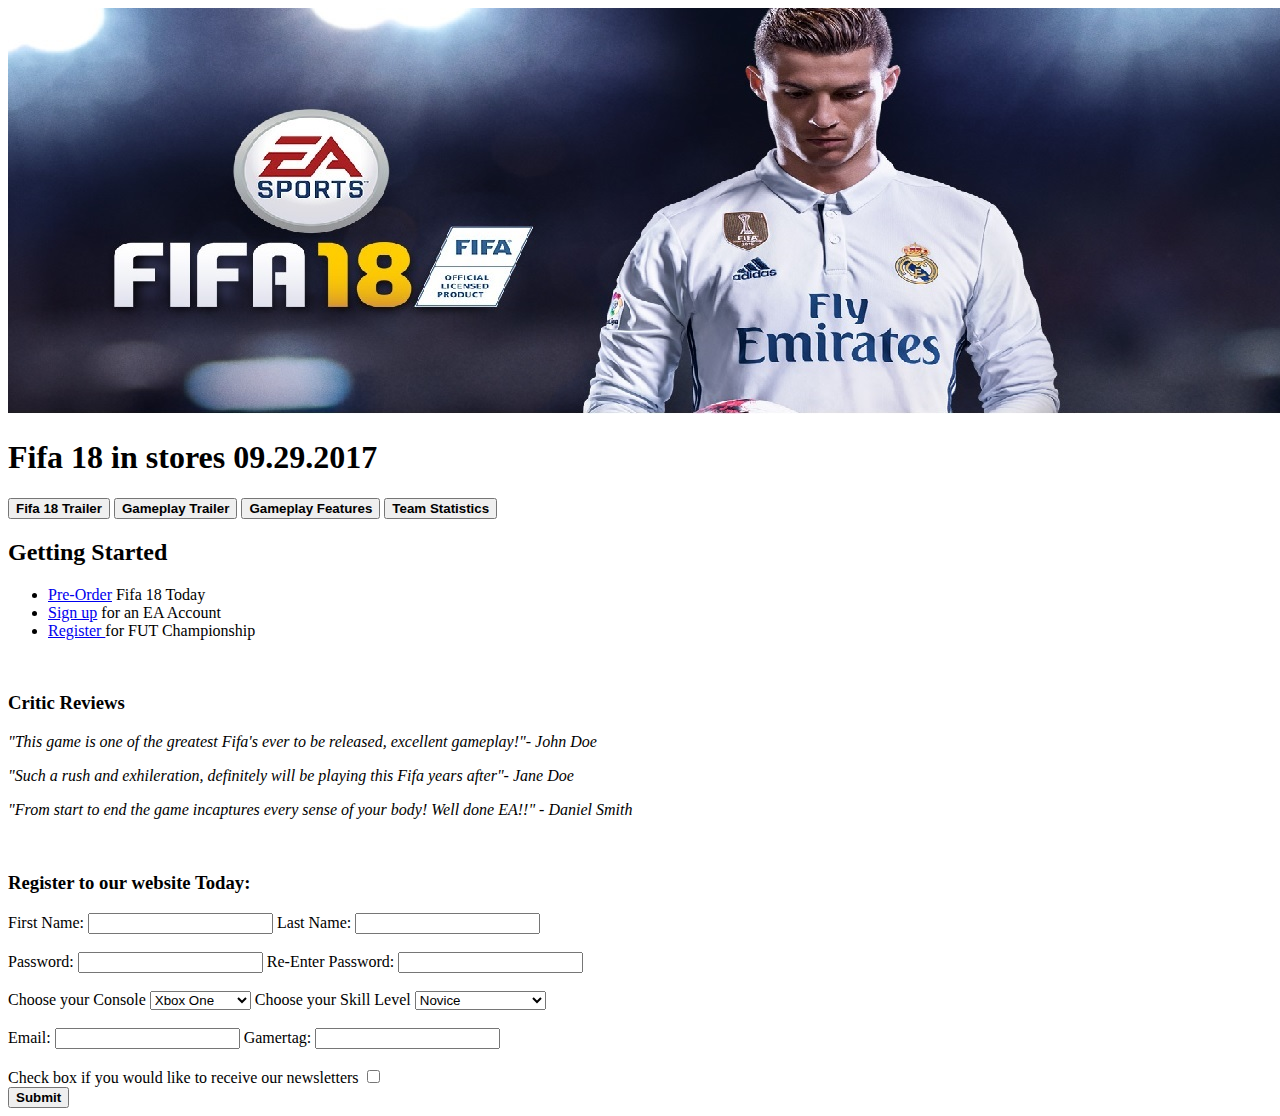
==== index.html @ 9f970796 "Modify index.html" ====
<!DOCTYPE html>
<html>
<head>
	<title>Fifa 18 Homepage</title>
	<img src="FifaBanner.jpg" Alt="Fifa 18">
	<h1><b>Fifa 18 in stores 09.29.2017</b></h1>
	<a href="https://www.youtube.com/watch?v=QV7PK8AVEKA"><button><b>Fifa 18 Trailer</b></button></a>
	<a href="https://www.youtube.com/watch?v=z_7Gz_RFLnE"><button><b>Gameplay Trailer</b></button></a>
	<a href="https://www.easports.com/fifa/news/2017/fifa-18-real-player-motion-technology"><button><b>Gameplay Features</b></button></a>
	<a href="Stat_table.html"><button><b>Team Statistics</b></button></a>
</head>
<body>
	<h2><b>Getting Started</b></h2>
	<ul>
		<li> <a href="https://www.easports.com/fifa/buy/usa">Pre-Order</a> Fifa 18 Today</li>
		<li> <a href="https://signin.ea.com/p/web2/create?execution=e1221223354s1&initref=https%3A%2F%2Faccounts.ea.com%3A443%2Fconnect%2Fauth%3Fresponse_type%3Dcode%26client_id%3DEADOTCOM-WEB-SERVER%26redirect_uri%3Dhttps%253A%252F%252Fwww.ea.com%252Flogin_check%26state%3D767a9f97-168f-4016-9b1b-b49986ad6a73%26display%3Dweb%252Fcreate">Sign up</a> for an EA Account</il>
		<li> <a href="https://www.easports.com/fifa/ultimate-team/compete/register">Register </a> for FUT Championship</li>
	</ul>
	<br>
	<h3><b>Critic Reviews</b></h3>
	<p><i>"This game is one of the greatest Fifa's ever to be released, excellent gameplay!"- John Doe </i></p>
	<p><i>"Such a rush and exhileration, definitely will be playing this Fifa years after"- Jane Doe</i></p>
	<p><i>"From start to end the game incaptures every sense of your body! Well done EA!!" - Daniel Smith</i></p>
	<br>
	<h3><b>Register to our website Today:</b></h3>
	<div>
	<form name="Register Today" action="http://httpbin.org/post" method="post">
			<div>
				<label>First Name:</label>
				<input type="text" name=FirstName>
				<label>Last Name:</label>
				<input type="text" name=LastName>
			</div>
			<br>
			<div>
				<label>Password:</label>
				<input type="Password" name=Password>
			
			
				<label>Re-Enter Password:</label>
				<input type="Password" name=ReEnterPassword>
			</div>
			<br>
			<div>
				<label>Choose your Console</label>
				<select name="Console">
						<option value="XboxOne">Xbox One</option>
						<option value="PS4">PlayStation 4</option>
						<option value="Xbox 360">Xbox 360</option>
						<option value="PS3">PlayStation 3</option>
				</select>
				<label>Choose your Skill Level</label>
				<select name="SkillLevel">
					<option value="Novice">Novice</option>
					<option value="Semi-Professional">Semi-Professional</option>
					<option value="Professional">Professional</option>
					<option value="Master Class">Master Class</option>
				</select>
			</div>
			<br>
			<div>
				<label>Email:</label>
				<input type="Email" name="EmailAddress">
				<label>Gamertag:</label>
				<input type="text" name=Gamertag>
			</div>
			<br>
			<div>
				<label>Check box if you would like to receive our newsletters</label>
				<input type="checkbox" name="newsletters" value="newsletters">
			</div>
		<button type="submit"><b>Submit</b></button>
	</form>
	</div>
</body>
</html>
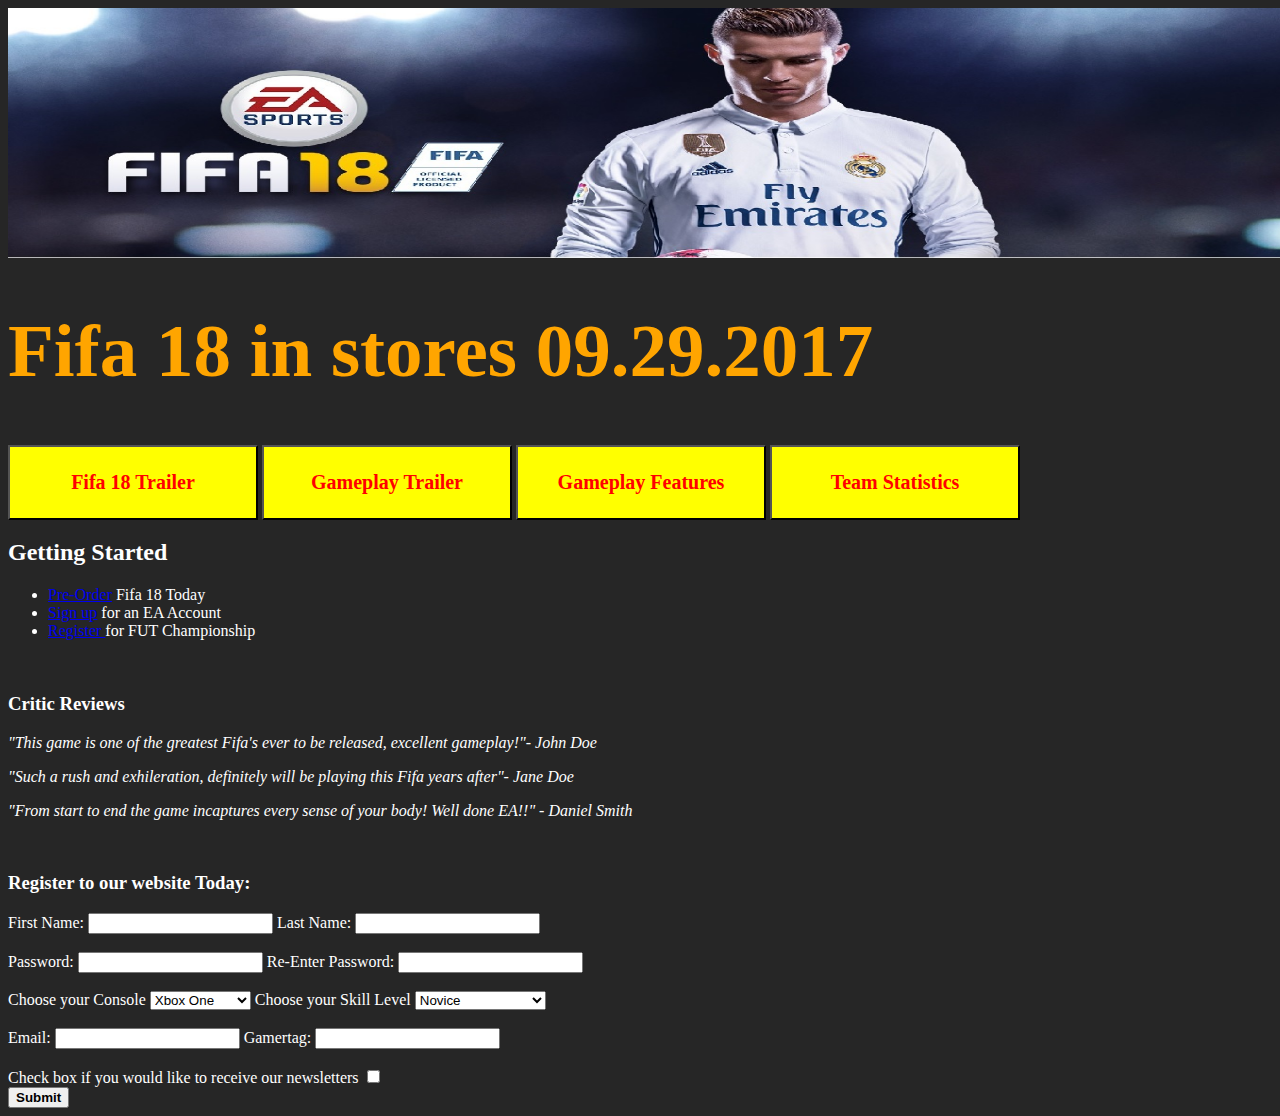
==== commit 401ca1cb: "Add new file and modify html" ====
--- a/index.html
+++ b/index.html
@@ -1,13 +1,15 @@
 <!DOCTYPE html>
 <html>
 <head>
+	<link rel="stylesheet" href="Doc.css">
 	<title>Fifa 18 Homepage</title>
-	<img src="FifaBanner.jpg" Alt="Fifa 18">
+	<img id="image1" backArrow" src="FifaBanner.jpg" Alt="Fifa 18">
 	<h1><b>Fifa 18 in stores 09.29.2017</b></h1>
-	<a href="https://www.youtube.com/watch?v=QV7PK8AVEKA"><button><b>Fifa 18 Trailer</b></button></a>
-	<a href="https://www.youtube.com/watch?v=z_7Gz_RFLnE"><button><b>Gameplay Trailer</b></button></a>
-	<a href="https://www.easports.com/fifa/news/2017/fifa-18-real-player-motion-technology"><button><b>Gameplay Features</b></button></a>
-	<a href="Stat_table.html"><button><b>Team Statistics</b></button></a>
+	<a href="https://www.youtube.com/watch?v=QV7PK8AVEKA"><button id="button1"><b>Fifa 18 Trailer</b></button></a>
+	<a href="https://www.youtube.com/watch?v=z_7Gz_RFLnE"><button id="button1"><b>Gameplay Trailer</b></button></a>
+	<a href="https://www.easports.com/fifa/news/2017/fifa-18-real-player-motion-technology"><button id="button1"><b>Gameplay Features</b></button></a>
+	<a href="Stat_table.html"><button id="button1"><b>Team Statistics</b></button></a>
+	</div>
 </head>
 <body>
 	<h2><b>Getting Started</b></h2>
@@ -24,7 +26,7 @@
 	<br>
 	<h3><b>Register to our website Today:</b></h3>
 	<div>
-	<form name="Register Today" action="http://httpbin.org/post" method="post">
+	<form action="https://httpbin.org/post" method="post">
 			<div>
 				<label>First Name:</label>
 				<input type="text" name=FirstName>
--- a/Doc.css
+++ b/Doc.css
@@ -0,0 +1,24 @@
+body{
+	background-color: #262626;
+	color: white;
+}
+h1{
+	display: block;
+	font-weight: bold;
+	font-size: 75px;
+	color: Orange;
+	font-family:"Comic Sans MS";
+}
+#image1{
+	display:block;
+	width: 1500px;
+	height: 250px;
+}
+#button1{
+	background-color: yellow;
+	height: 75px;
+	width: 250px;
+	color: red;
+	font-size: 20px;
+	font-family: "Comic Sans MS";
+}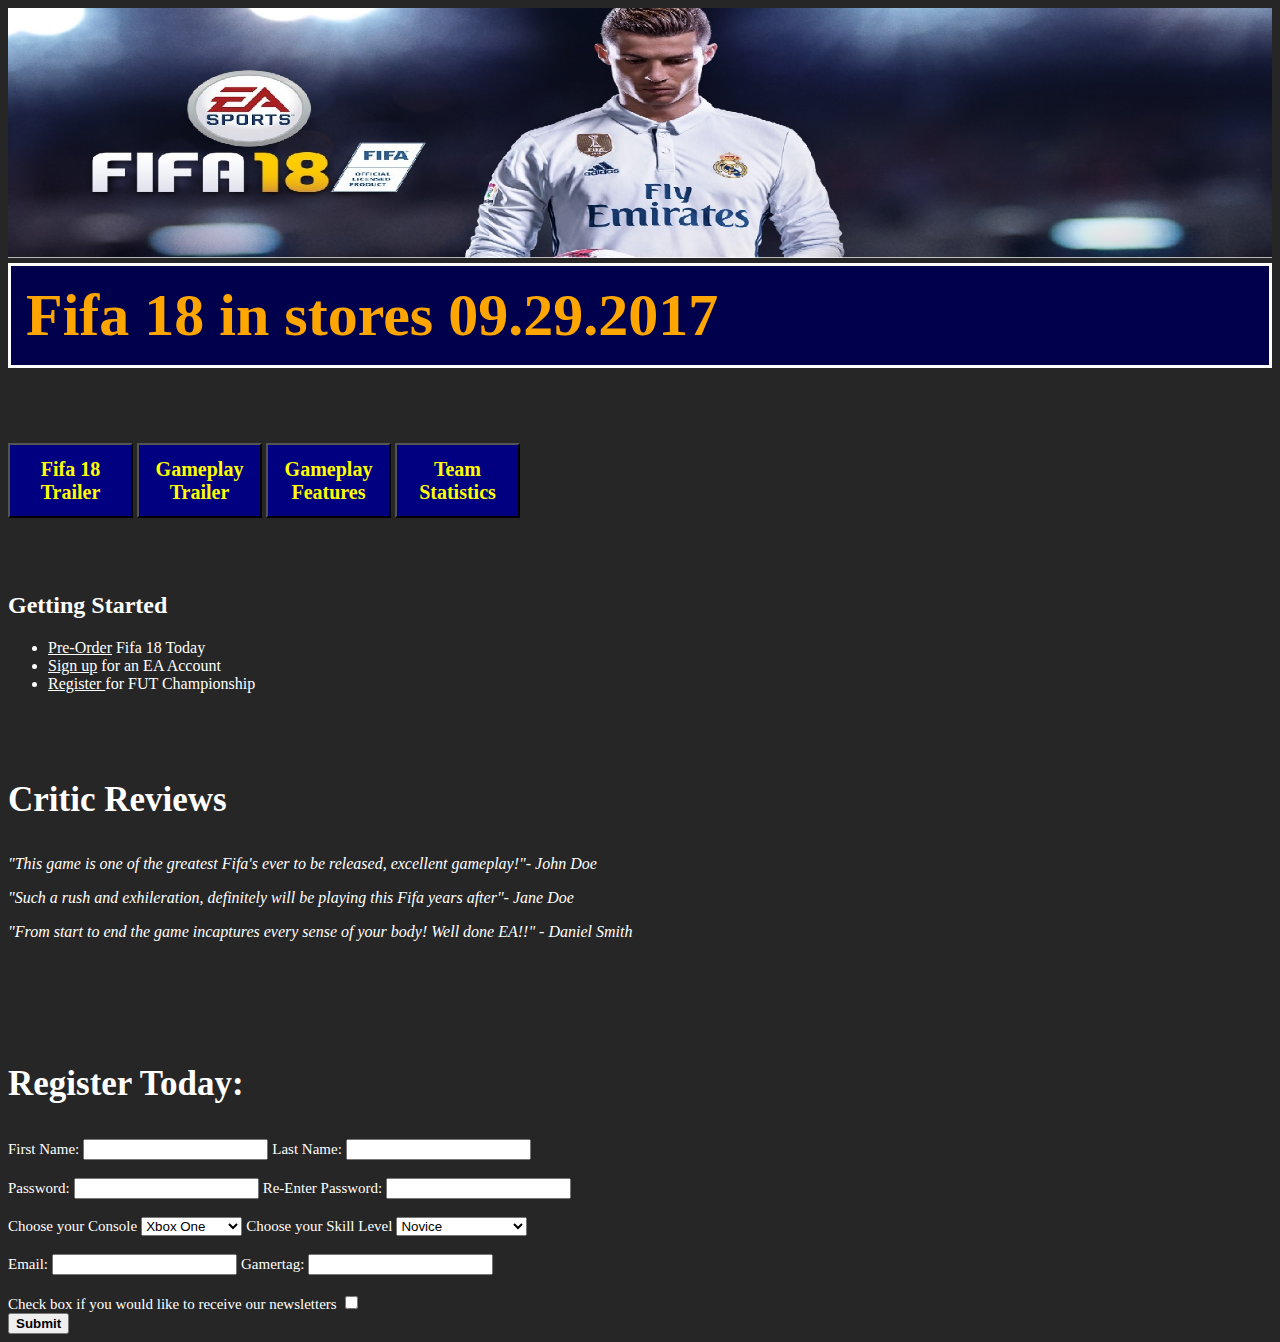
==== commit 8f34dc84: "Modify index and CSS file" ====
--- a/index.html
+++ b/index.html
@@ -1,30 +1,33 @@
 <!DOCTYPE html>
 <html>
-<head>
+<head> 
 	<link rel="stylesheet" href="Doc.css">
-	<title>Fifa 18 Homepage</title>
+	<title>Fifa 18 Coming Soon</title>
 	<img id="image1" backArrow" src="FifaBanner.jpg" Alt="Fifa 18">
-	<h1><b>Fifa 18 in stores 09.29.2017</b></h1>
+	<h1 id="Banner"><b>Fifa 18 in stores 09.29.2017</b></h1>
 	<a href="https://www.youtube.com/watch?v=QV7PK8AVEKA"><button id="button1"><b>Fifa 18 Trailer</b></button></a>
 	<a href="https://www.youtube.com/watch?v=z_7Gz_RFLnE"><button id="button1"><b>Gameplay Trailer</b></button></a>
 	<a href="https://www.easports.com/fifa/news/2017/fifa-18-real-player-motion-technology"><button id="button1"><b>Gameplay Features</b></button></a>
 	<a href="Stat_table.html"><button id="button1"><b>Team Statistics</b></button></a>
 	</div>
+	<br><br><br><br>
 </head>
 <body>
 	<h2><b>Getting Started</b></h2>
 	<ul>
-		<li> <a href="https://www.easports.com/fifa/buy/usa">Pre-Order</a> Fifa 18 Today</li>
-		<li> <a href="https://signin.ea.com/p/web2/create?execution=e1221223354s1&initref=https%3A%2F%2Faccounts.ea.com%3A443%2Fconnect%2Fauth%3Fresponse_type%3Dcode%26client_id%3DEADOTCOM-WEB-SERVER%26redirect_uri%3Dhttps%253A%252F%252Fwww.ea.com%252Flogin_check%26state%3D767a9f97-168f-4016-9b1b-b49986ad6a73%26display%3Dweb%252Fcreate">Sign up</a> for an EA Account</il>
-		<li> <a href="https://www.easports.com/fifa/ultimate-team/compete/register">Register </a> for FUT Championship</li>
+		<li> <a id="link" href="https://www.easports.com/fifa/buy/usa">Pre-Order</a> Fifa 18 Today</li>
+		<li> <a id="link" href="https://signin.ea.com/p/web2/create?execution=e1221223354s1&initref=https%3A%2F%2Faccounts.ea.com%3A443%2Fconnect%2Fauth%3Fresponse_type%3Dcode%26client_id%3DEADOTCOM-WEB-SERVER%26redirect_uri%3Dhttps%253A%252F%252Fwww.ea.com%252Flogin_check%26state%3D767a9f97-168f-4016-9b1b-b49986ad6a73%26display%3Dweb%252Fcreate">Sign up</a> for an EA Account</il>
+		<li> <a id="link" href="https://www.easports.com/fifa/ultimate-team/compete/register">Register </a> for FUT 	 Championship</li>
 	</ul>
-	<br>
+	<div class="critic">
+	<br><br>
 	<h3><b>Critic Reviews</b></h3>
 	<p><i>"This game is one of the greatest Fifa's ever to be released, excellent gameplay!"- John Doe </i></p>
 	<p><i>"Such a rush and exhileration, definitely will be playing this Fifa years after"- Jane Doe</i></p>
 	<p><i>"From start to end the game incaptures every sense of your body! Well done EA!!" - Daniel Smith</i></p>
-	<br>
-	<h3><b>Register to our website Today:</b></h3>
+	<br><br><br><br>
+	</div>
+	<h3><b>Register Today:</b></h3>	
 	<div>
 	<form action="https://httpbin.org/post" method="post">
 			<div>
@@ -44,7 +47,7 @@
 			</div>
 			<br>
 			<div>
-				<label>Choose your Console</label>
+				<label >Choose your Console</label>
 				<select name="Console">
 						<option value="XboxOne">Xbox One</option>
 						<option value="PS4">PlayStation 4</option>
@@ -75,4 +78,4 @@
 	</form>
 	</div>
 </body>
-</html>+</html>
--- a/Doc.css
+++ b/Doc.css
@@ -3,22 +3,50 @@
 	color: white;
 }
 h1{
+	background-color:#00004d;
+	padding:15px;
+	border: 3px solid white;
 	display: block;
 	font-weight: bold;
-	font-size: 75px;
+	font-size: 60px;
 	color: Orange;
 	font-family:"Comic Sans MS";
 }
+#Banner{
+	position:relative;
+	top:-35px;
+	z-index:-1;
+}
+h3{
+	font-size:35px;
+}
 #image1{
+	position:relative;
 	display:block;
-	width: 1500px;
+	width: 100%;
 	height: 250px;
 }
 #button1{
-	background-color: yellow;
+	background-color:#000080;
 	height: 75px;
-	width: 250px;
-	color: red;
+	width: 125px;
+	color: yellow;
 	font-size: 20px;
-	font-family: "Comic Sans MS";
+	font-family: "Time New Roman";	
+
+}
+#button1:hover{
+	color:green;
+}
+#button1:visited{
+	color:brown;
+}
+label{
+font-size: 15px;
+}
+#link{
+	color:white;
+}
+#link:hover{
+	color:green;
 }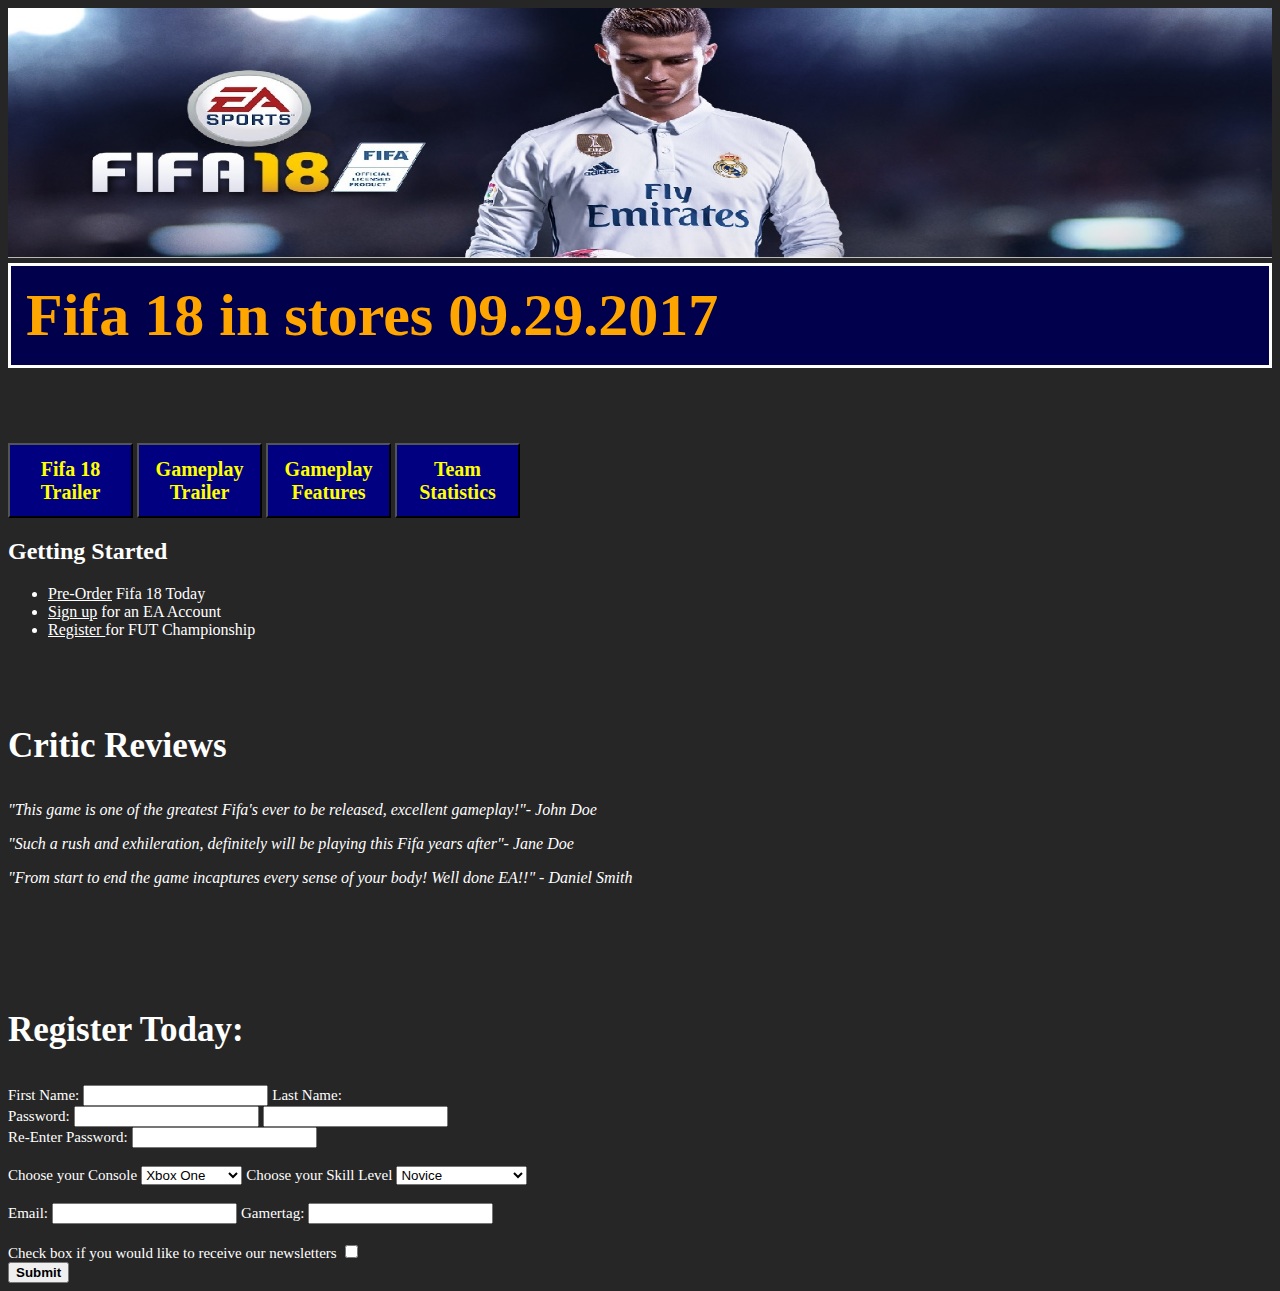
==== commit 2ef955d6: "modify files" ====
--- a/index.html
+++ b/index.html
@@ -10,7 +10,6 @@
 	<a href="https://www.easports.com/fifa/news/2017/fifa-18-real-player-motion-technology"><button id="button1"><b>Gameplay Features</b></button></a>
 	<a href="Stat_table.html"><button id="button1"><b>Team Statistics</b></button></a>
 	</div>
-	<br><br><br><br>
 </head>
 <body>
 	<h2><b>Getting Started</b></h2>
@@ -34,13 +33,13 @@
 				<label>First Name:</label>
 				<input type="text" name=FirstName>
 				<label>Last Name:</label>
-				<input type="text" name=LastName>
-			</div>
 			<br>
 			<div>
 				<label>Password:</label>
 				<input type="Password" name=Password>
 			
+				<input type="text" name=LastName>
+			</div>
 			
 				<label>Re-Enter Password:</label>
 				<input type="Password" name=ReEnterPassword>
--- a/Doc.css
+++ b/Doc.css
@@ -49,4 +49,9 @@
 }
 #link:hover{
 	color:green;
+}
+@media screen and (max-width: 450px) {
+  h1
+  {
+  font-size:20px;
 }